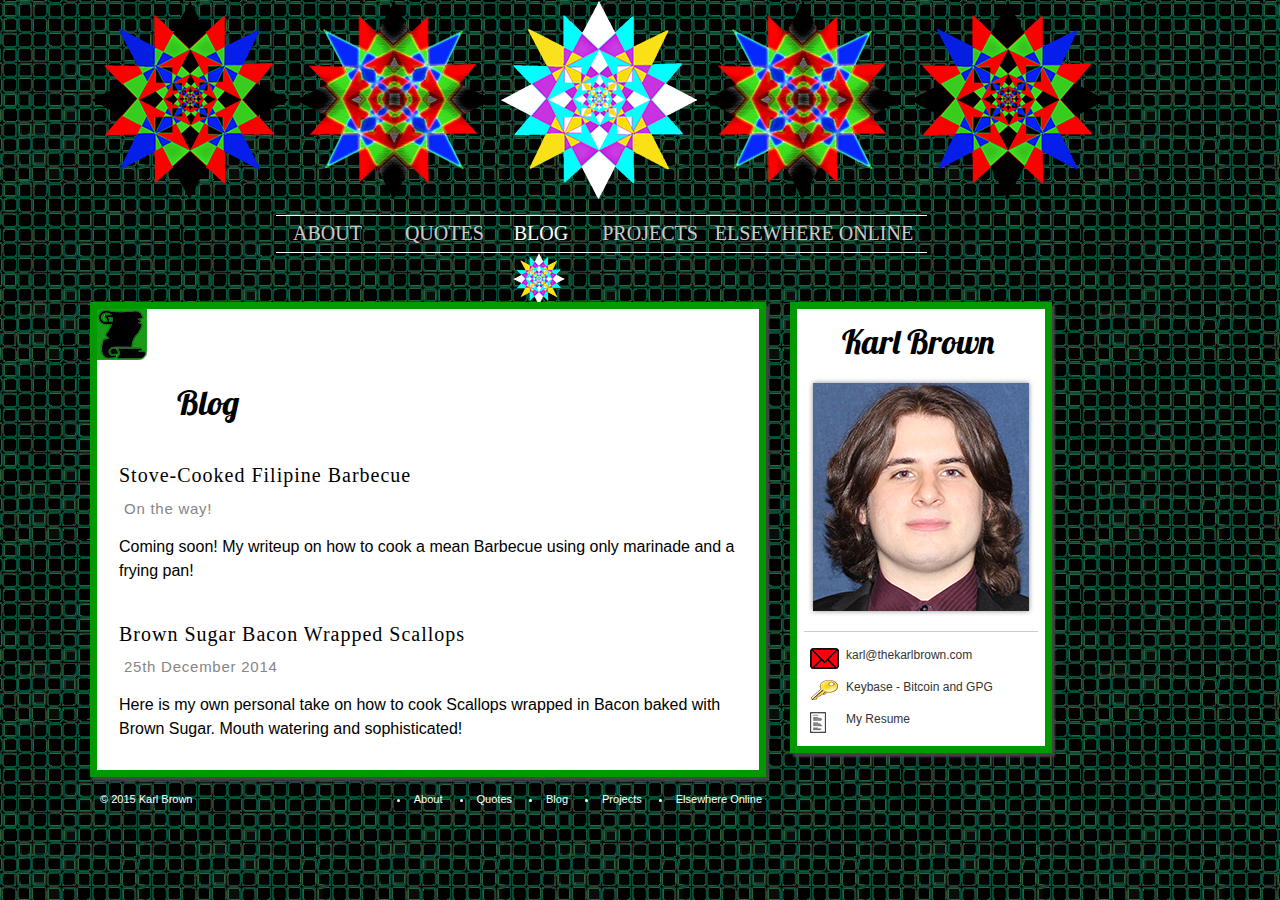
==== blog.html @ bcec787d "First Website Commit" ====
<!DOCTYPE html>
<html lang="en">
<head>
  <meta charset="utf-8">
  <meta name="viewport" content="width=device-width, initial-scale=1.0, maximum-scale=2.0, user-scalable=yes" />
  <meta property="og:site_name" content="Karl Brown <&gt; Blog"/>
<meta property="og:title" content="Karl Brown <&gt; Blog"/>
<meta property="og:url" content="http://www.thekarlbrown.com/blog.html"/>
<meta property="og:type" content="website"/>
<meta property="og:image" content="image/metaface.jpg"/>
<meta itemprop="name" content="Karl Brown <&gt; Blog"/>
<meta itemprop="url" content="http://www.thekarlbrown.com/blog.html"/>
<meta itemprop="thumbnailUrl" content="image/metaface.jpg"/>
<link rel="image_src" href="image/metaface.jpg" />
<meta itemprop="image" content="image/metaface.jpg"/>
<meta name="description" content="Karl Brown <&gt; Blog" />
  <title>Karl Brown <&gt; Blog</title>



  <link rel="stylesheet" type="text/css" href="https://github.com/necolas/normalize.css/blob/master/normalize.css">
  <link media="Screen" rel="stylesheet" type="text/css" href="css/style.css" class="cssfx">
  <!--<link media="handheld, only screen and (max-width: 480px), only screen and (max-device-width: 480px)" href="css/mobile.css" type="text/css" rel="stylesheet" class="cssfx" />
<![endif]-->

  <link rel="shortcut icon" type="image/x-icon" href="/images/favicon.ico">
  <link href='http://fonts.googleapis.com/css?family=Lobster' rel='stylesheet' type='text/css'>
  <link href='http://fonts.googleapis.com/css?family=Slabo+27px' rel='stylesheet' type='text/css'>
</head>

<body class="blog">
  <div id="page">
    <div id="container">

     <a href="about.html"><img id="logo" src="images/logo2.png" /></a>
	   <a href="quotes.html"><img id="logo" src="images/logo1.png" /></a>
	   <a  href="blog.html"><img id="logo" src="images/logo3.png"/></a>
	   <a href="projects.html" ><img id="logo" src="images/logo1.png" /></a>
	   <a href="elsewhere.html"><img id="logo" src="images/logo2.png" /></a>
	  

      <header>
	<div id="offset">
        <nav id="links">
	  
          <ul style="list-style: none;">
            <li class="about"><a href="about.html">About</a></li>
            <li class="quotes"><a href="quotes.html">Quotes</a></li>
            <li class="blog"><a href="blog.html">Blog</a></li>
            <li class="projects"><a href="projects.html">Projects</a></li>
			<li class="elsewhere"><a href="elsewhere.html">Elsewhere Online</a></li>
          </ul>
        </nav>
	</div>

<img class="current" src="images/current3.png" alt="Selection">
      </header>

      <section class="main content-area">
	
          <a href="blog.html">
	    <img alt="Blog" class="bookmark" src="images/blog.png">	  
	  </a>
	

	        <h1>Blog</h1>
			<article>
          <a href="blog.html" ><h2>Stove-Cooked Filipine Barbecue</a></h2>
          <h3 class="date">On the way!</h3>
		  <p>Coming soon! My writeup on how to cook a mean Barbecue using only marinade and a frying pan!</p>	    
        </article>
		<article>
          <a href="blog/brownbaconscallops.html" ><h2>Brown Sugar Bacon Wrapped Scallops</a></h2>
		  <h3 class="date">25th December 2014</h3>
	  <p>Here is my own personal take on how to cook Scallops wrapped in Bacon baked with Brown Sugar. Mouth watering and sophisticated!</p>
        </article>
    

     

      </section>

      <aside id="info" class="content-area">
	<h1 title="Karl Brown">Karl Brown</h1>
        <img class="portrait" src="images/metaface.jpg" alt="Photo of Karl">
        <aside id="contact">
          <ul>
		  
            <li class="email" ><a href="mailto:karl@thekarlbrown.com">karl@thekarlbrown.com</a></li>
            <li class="key"><a href="https://keybase.io/thekarlbrown">Keybase - Bitcoin and GPG</a></li>
	   <li class="resume"><a href="Resume.pdf">My Resume</a>
          </ul>
        </aside>
      </aside>

      <footer>
        <span class="copyright">&copy; 2015 Karl Brown</span>
        <ul>
 <li class="about"><a href="about.html">About</a></li>
            <li class="quotes"><a href="quotes.html">Quotes</a></li>
            <li class="blog"><a href="blog.html">Blog</a></li>
            <li class="projects"><a href="projects.html">Projects</a></li>
			<li class="elsewhere"><a href="elsewhere.html">Elsewhere Online</a></li>
        </ul>
      </footer>

    </div
  </div>

</body>
</html>
---- css/style.css ----
/* Overall Style */

body {
  font: 100%/1.5em 'Slabo', sans-serif;
  color: #OOOOOO;

  margin: 0; 
  padding: 0;

  background-image: url(../images/back2.png);
  background-repeat: repeat;
}
#container {
  width: 1100px;
  margin: 0 auto;
}

h1 { font: normal 34px/36px 'Lobster', sans-serif; color: black; }
h2 { font: normal 25px/22px 'Slabo', serif; letter-spacing: 0.05em; line-height: 26px;}
h3 { font: normal 22px/22px 'Slabo', serif; letter-spacing: 0.05em; }
h4 { font: normal 12px/12px 'Slabo', serif; letter-spacing: 0.05em; }

.light { font-size: 22px }
h2.light { font-size: 20px; }
h2.title { font-size: 22px; padding-bottom: 10px; }

h2 ol {
  margin-bottom: 0px;
  margin-top: 0px;
}

h2 ol li {
  padding-bottom: 0px;
}

h1 a, 
h2 a,
h3 a, 
h4 a { 
  color: inherit; 
  text-decoration: none; 
}

h1 a:hover, 
h2 a:hover,
h3 a:hover,
h4 a:hover {
  color: #666; 
}

p { 
  padding: 0;
  margin: 0 0 17px 0;
}

p.caption {
  padding-top: 10px;
  font-style: italic;
}

.center { 
  display: block;
  margin: 5px auto;
}

header { 
  width: 100%; 
  margin-top: 8px;
  padding-bottom: 8px;
  position: relative; 
}


/*Navigation */
header #offset {
    width: 868px;
    margin: 0 auto 41px auto;
}

header #links { 
  width: 651px;
  height: 36px;
  font-size:20px;
  margin-left: 70px;
  border-top: 1px solid #FFFFFF;
  border-bottom: 1px solid #FFFFFF;

  position: relative;
  overflow: visible;

  text-transform: uppercase;
  font-family: 'Slabo', serif;
}

header #links a { 
  color: #cacaca; 
  text-decoration: none; 
}

#links a:hover, 
#links a.hover,
/* Highlight Link */
body.about    #links .about    a,
body.quotes #links .quotes a,
body.projects  #links .projects  a,
body.blog     #links .blog     a,
body.elsewhere    #links .elsewhere    a {
  color: #fff; 
  text-shadow: 0 0 3px #1b1b1b;
}


#links ul { 

  left: 5px; 
  top: 8px; 

  width: 100%; 
  padding: 5px 0 0 0; 
  margin: 0; 

  z-index: 100; 
}


#links .about, 
#links .quotes ,
#links .elsewhere, 
#links .blog,
#links .projects{ float: left; }


#links .quotes { background-position: 0px 0px; }
#links .projects { background-position: right 5px; }
#links .about    { padding: 0 17px 0 17px; }
#links .quotes { padding-left: 26px; }
#links .blog   { padding: 0 17px 0 30px; }
#links .projects { padding: 0 17px 0  }
#links .elsewhere { padding-right: 0px; } 


/* Move for current page*/
header .current { 
  position: absolute; 

  bottom: -3px; 
  display: none; 
}

/* Move star based on page */
body.about    header .current { left: 210px;  display: block; }
body.quotes  header .current { left: 327px; display: block; }
body.blog     header .current { left: 423px; display: block;}
body.projects header .current { left: 533px; display: block;}
body.elsewhere    header .current { left: 700px; display: block; }

.portrait { 
  padding: 0px; 
  box-shadow: 0px 0px 5px #888; 
  display: block;
}

/* Content area rules*/
.content-area {
  float: left;
  background-color: white;
  border: 7px solid #009900;
  box-shadow: 3px 4px 2px #444;

  position: relative;
  overflow: visible;
}

.content-area img.pagepic { 

  position: absolute; 
  top: -10px; 
  left: 20px; 
}

.content-area h1 { 
  margin-left: 80px; 
  margin-top: 18px; 
}

/* Main Area*/
.main { 
  width: 662px; 
  float: left; 
  min-height: 400px; 
  padding-bottom: 10px;
  margin-left: auto;
  margin-right: auto;
	
}

.main h1 { color: #000000; }

.main article { padding: 2px 22px 2px 22px; }

.main article li {
  padding-bottom: 7px;
}

.main article h2 li {
  padding-bottom: 0px;
}

.main p a, 
.main li a { 
  color: #888;
  text-decoration: none;
}
.main p a:hover,
.main li a:hover { color: #333; }

/* Sidebar*/
#info {
  width: 248px;
  margin-left: 24px;
  overflow: hidden;
  font-size: 75%;
}

#info aside {
  margin: 7px;
  margin-top: 20px;
}

#info p {
  padding: 10px;
}

#info h1 { 
  margin-top: 15px;
  margin-left: 45px; 
  color: #000000;
}
#info h2 { 
  margin-top: 15px;
  margin-left: 7px; 
  color: #aaaaaa;
}

#info img {
  margin-left: auto;
  margin-right: auto;
}

#contact { 
  border-top: 1px solid #ccc; 
}

#contact ul { 
  list-style: none;
  padding: 11px 0 0 0;
  margin: 0;
}

#contact li {
  padding: 0 0 8px 0; 
  margin: 0;
  margin-left: 6px;
}

#contact a {
  text-decoration: none;
  color: #333;
  background-repeat: no-repeat;
  padding-left: 36px;
  padding-bottom: 10px;
}

#contact .email  a { background-image: url(../images/email.png); background-position: 0 0; }
#contact .key    a { background-image: url(../images/key.png); background-position: 0 0; }
#contact .resume a { background-image: url(../images/resume.jpg); background-positon: 10,0; }


/* About*/

#bio { 
  margin-top: 18px;
}

#bio .portrait {
  float: left;
  margin-right: 15px;
}


/* Projects and Quotes Tab*/

body.quotes-subpage .main,
body.software-subpage .main {
  font-family: 'Nobile', serif;
  font-size: 100%;
  line-height: 1.5em;
}

/* Projects Tab */

.main .links {
  position: absolute;
  right: 15px;
  top: 15px;
}

.main .links,
.main .links a {
  font: normal 13px/17px 'Nobile', sans-serif; 
}

.main .links tr {
  border-top: 1px solid #999999;
  border-bottom: 1px solid #999999;
}

.main .links th {
  text-align: right;
  padding-right: 20px;
  color: #999;
  font-weight: normal;
}

.main .links td {
  min-width: 115px;
  padding: 7px 0;
  font-weight: bold;
}
.main .links td a { 
  color: black;
  text-decoration: none;
}
.main .links td a:hover { color: #666; }


/* Quotes Tab*/

body.quotes-subpage .main article {
  padding-top: 18px;
}

body.quote-subpage .main p:first-child:first-letter { 
  float: left; 
  font-weight: bold;

  padding-top: 6px; 
  padding-right: 8px; 

  font-size: 70px;
  line-height: 50px;
  padding-right: 10px;
}

.code {
  font-family: monospace;
  white-space: pre;
  display: block;
}

.highlight pre {
  white-space: pre; 
  overflow-x: scroll;
  word-wrap: normal;
}


/* GitHub Style */

code, tt {
  margin: 0 2px;
  padding: 0 5px;
  white-space: nowrap;
  border: 1px solid #eaeaea;
  background-color: #f8f8f8;
  border-radius: 3px; }
 
pre code {
  margin: 0;
  padding: 0;
  white-space: pre;
  border: none;
  background: transparent; }
 
.highlight pre {
  background-color: #f8f8f8;
  border: 1px solid #cccccc;
  font-size: 13px;
  line-height: 19px;
  overflow: auto;
  padding: 6px 10px;
  border-radius: 3px; }
 
pre {
  background-color: #f8f8f8;
  border: 1px solid #cccccc;
  font-size: 13px;
  line-height: 19px;
  overflow: auto;
  padding: 6px 10px;
  border-radius: 3px; }
  pre code, pre tt {
    background-color: transparent;
    border: none; }


/* Blog Tab */

ul#stacked,
ul#stacked li {
    margin: 0;
    padding: 0;
}

ul#stacked li {
    display: inline-block;
    vertical-align: top;
}

body.blog-subpage .main article {
  padding-top: 3px;
}

body.blog-subpage h3.date {
  position: absolute;
  top: -7px;
  right: 15px;
  font-size: 19px;
  color: #bbb;
}

body.blog .rss {
  position: absolute;
  top: 15px;
  right: 15px;
  font-size: 19px;
  color: #bbb;
}

body.blog .feed {
  opacity: 0.5;
}

body.blog h3.date {
  font-size: 15px;
  font-family: 'Slabo', sans-serif;
  color: #878585;
  margin-top: -7px;
  margin-left: 5px;
}

body.blog h2:not(.unspaced) {
  font-size: 20px;
}

body.blog-subpage h1 {
    margin-top: 40px;
}

body.blog-subpage img.nice {
    max-width: 100%;
    padding: 6px; 
    box-shadow: 0px 0px 5px #888; 
    display: block;
    margin-left: auto;
    margin-right: auto;
    margin-bottom: 15px;
}


/* Bottom footer*/
footer {
  width: 662px;
  clear: both;
  color: #FFFFFF;
  font-size: 11px;
  padding: 10px;
  margin-bottom: 20px;
  font-family: 'Comic-Sans', sans-serif;
}

footer a {
  color: inherit;
  text-decoration: none;
}
footer a:hover { 
  color: #9b9b9b; 
  text-shadow: 0 0 3px #3b3b3b;
}

footer .copyright { float: left; }

footer ul { 
  list-style-type: disc; 
  float: right; 
  padding: 0; 
  margin: 0; 
}

footer li { 
  margin-left: 30px; 
  padding-left: 4px; 
  float: left; 
}

iframe {
  display: block;
  margin-left: auto;
  margin-right: auto;
  margin-top: 5px;
  margin-bottom: 20px;
}

blockquote {
  margin: 1em 40px;
  position: relative;
  text-align: justify;
}

blockquote:before {
  display: block;
  content: "\201C";
  font-size: 80px;
  position: absolute;
  left: -40px;
  top: 20px;
  color: #7a7a7a;
}

ul.follow {
    clear: left;
    list-style: none;
    margin-left: auto;
    margin-right: auto;
    width:300px;
}

ul.follow li {
    display: block;
    float: left;
}

ul.social-buttons{
    float: left;
    list-style: none;
    margin: 5px 0 20px 0;
    padding: 0;
}

ul.social-buttons li{
    display: block;
    float: left;
    margin-right: 10px;
}

li.social-buttons-follow {
    margin-top: -5px;
    margin-left: 7px;
}
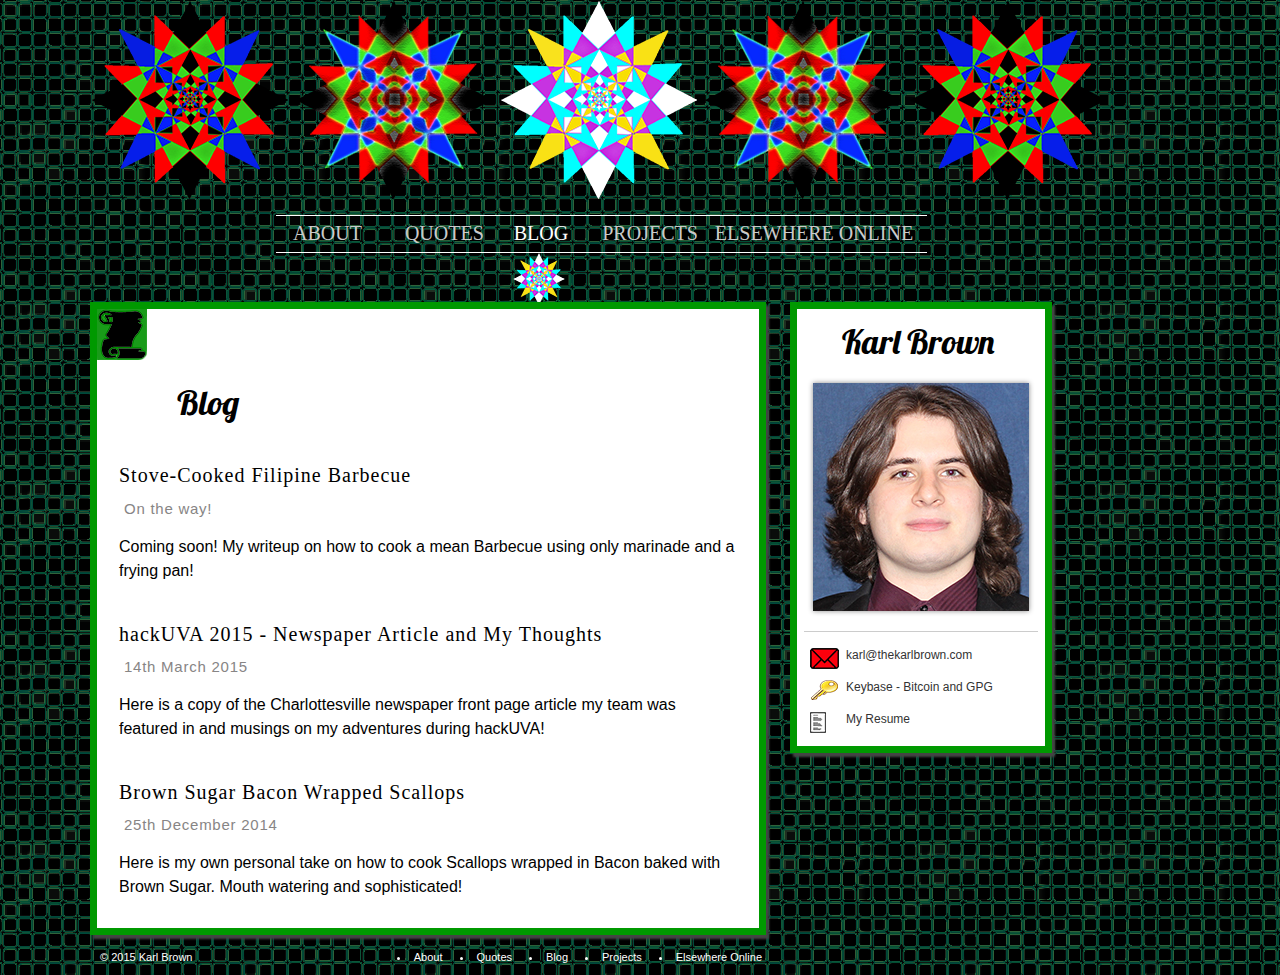
==== commit 53882393: "HackUVA Writeup" ====
--- a/blog.html
+++ b/blog.html
@@ -70,6 +70,11 @@
 		  <p>Coming soon! My writeup on how to cook a mean Barbecue using only marinade and a frying pan!</p>	    
         </article>
 		<article>
+		<a href="blog/hackuva2015.html" ><h2>hackUVA 2015 - Newspaper Article and My Thoughts</a></h2>
+          <h3 class="date">14th March 2015</h3>
+		  <p>Here is a copy of the Charlottesville newspaper front page article my team was featured in and musings on my adventures during hackUVA!</p>	    
+        </article>
+		<article>
           <a href="blog/brownbaconscallops.html" ><h2>Brown Sugar Bacon Wrapped Scallops</a></h2>
 		  <h3 class="date">25th December 2014</h3>
 	  <p>Here is my own personal take on how to cook Scallops wrapped in Bacon baked with Brown Sugar. Mouth watering and sophisticated!</p>
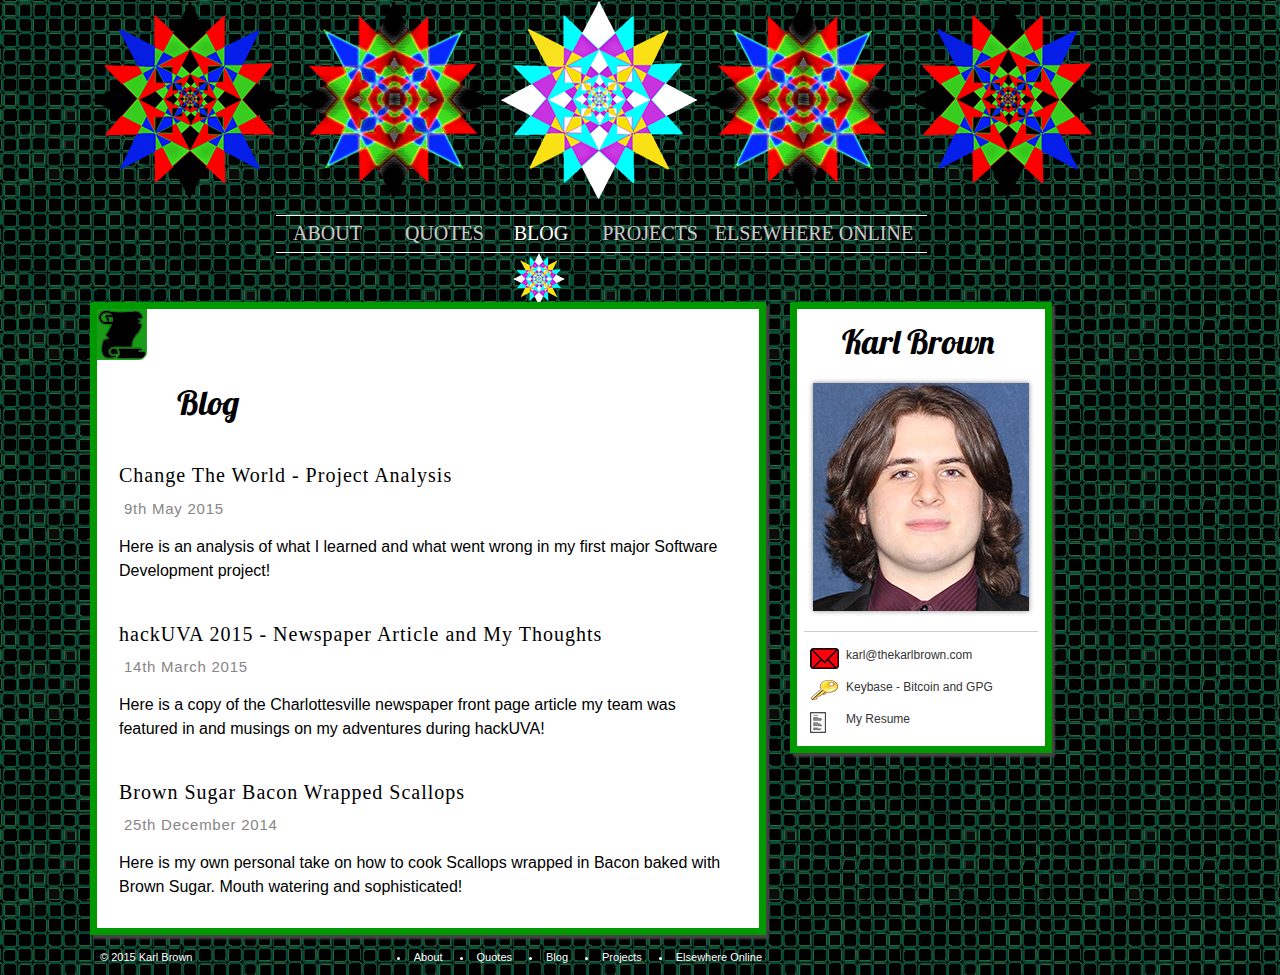
==== commit d078976f: "Blog Entry + Resume  - Updated Resume  - Added Change the World Blog Writeup  - Removed Placeholder " ====
--- a/blog.html
+++ b/blog.html
@@ -65,9 +65,9 @@
 
 	        <h1>Blog</h1>
 			<article>
-          <a href="blog.html" ><h2>Stove-Cooked Filipine Barbecue</a></h2>
-          <h3 class="date">On the way!</h3>
-		  <p>Coming soon! My writeup on how to cook a mean Barbecue using only marinade and a frying pan!</p>	    
+          <a href="blog/changetheworld.html" ><h2>Change The World - Project Analysis</a></h2>
+          <h3 class="date">9th May 2015</h3>
+		  <p>Here is an analysis of what I learned and what went wrong in my first major Software Development project!</p>	    
         </article>
 		<article>
 		<a href="blog/hackuva2015.html" ><h2>hackUVA 2015 - Newspaper Article and My Thoughts</a></h2>
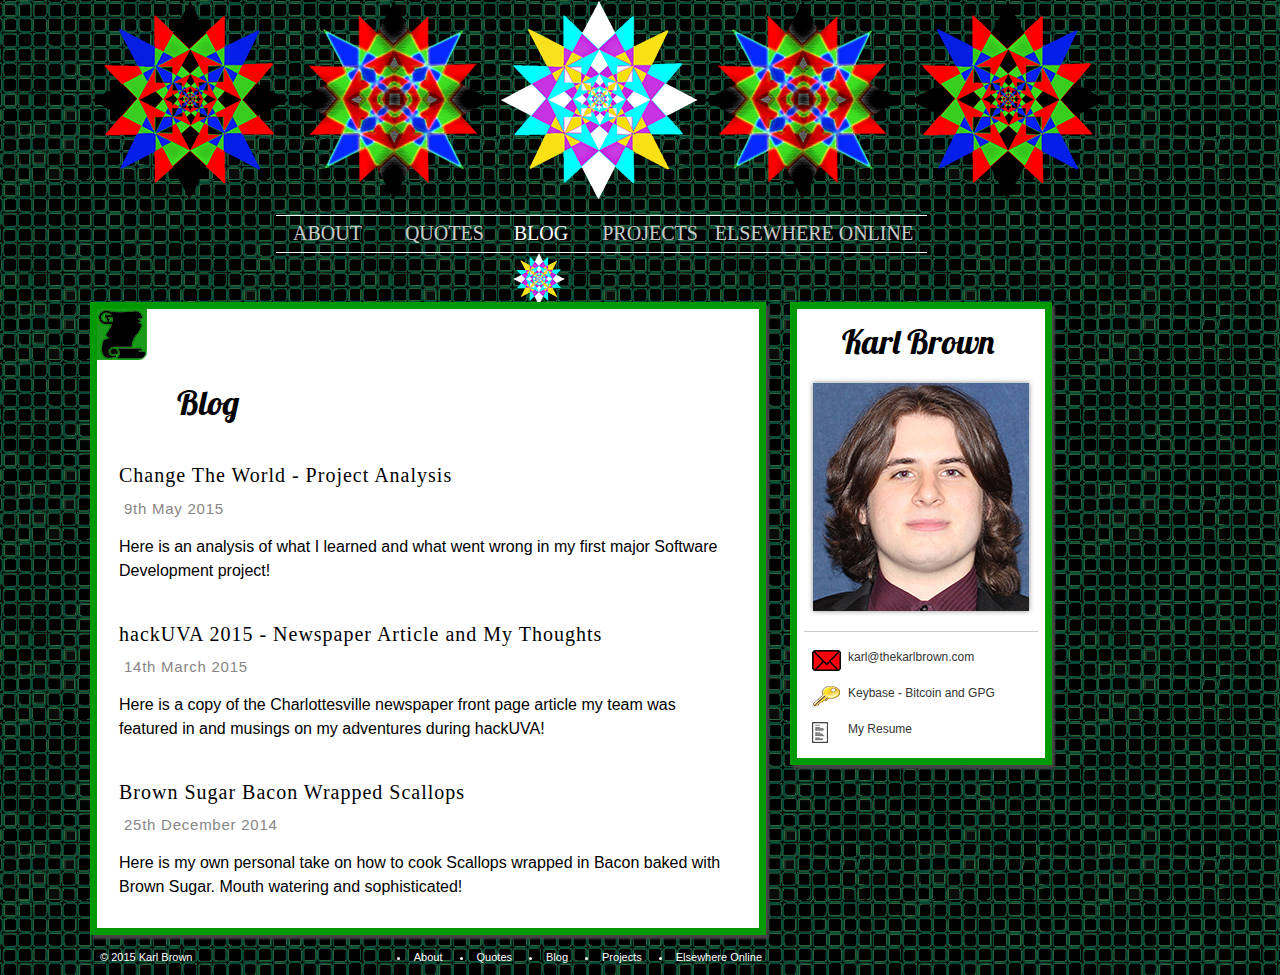
==== commit e00cb990: "JavaScript Update  - Added JavaScript to highlight mouseover on contact info  - Updated CSS to accom" ====
--- a/blog.html
+++ b/blog.html
@@ -27,6 +27,16 @@
   <link href='http://fonts.googleapis.com/css?family=Lobster' rel='stylesheet' type='text/css'>
   <link href='http://fonts.googleapis.com/css?family=Slabo+27px' rel='stylesheet' type='text/css'>
 </head>
+
+<!-- Javascript code to highlight my Links in the aside -->
+<script>
+function highlightAside(targetAside){
+ document.getElementById(targetAside).style.backgroundColor='#35D635';
+}
+function restoreAside(targetAside){
+document.getElementById(targetAside).style.backgroundColor='#FFFFFF';
+}
+</script>
 
 <body class="blog">
   <div id="page">
@@ -91,9 +101,9 @@
         <aside id="contact">
           <ul>
 		  
-            <li class="email" ><a href="mailto:karl@thekarlbrown.com">karl@thekarlbrown.com</a></li>
-            <li class="key"><a href="https://keybase.io/thekarlbrown">Keybase - Bitcoin and GPG</a></li>
-	   <li class="resume"><a href="Resume.pdf">My Resume</a>
+            <li class="email" id="email" onmouseover="highlightAside('email')" onmouseout="restoreAside('email')"><a href="mailto:karl@thekarlbrown.com">karl@thekarlbrown.com</a></li>
+            <li class="key" id="key" onmouseover="highlightAside('key')" onmouseout="restoreAside('key')"><a href="https://keybase.io/thekarlbrown">Keybase - Bitcoin and GPG</a></li>
+			<li class="resume" id="resume" onmouseover="highlightAside('resume')" onmouseout="restoreAside('resume')"><a href="Resume.pdf">My Resume</a></li>
           </ul>
         </aside>
       </aside>
--- a/css/style.css
+++ b/css/style.css
@@ -258,9 +258,9 @@
 }
 
 #contact li {
-  padding: 0 0 8px 0; 
+  padding: 2px 0px 10px 8px; 
   margin: 0;
-  margin-left: 6px;
+  margin-left: 0px;
 }
 
 #contact a {
@@ -273,7 +273,7 @@
 
 #contact .email  a { background-image: url(../images/email.png); background-position: 0 0; }
 #contact .key    a { background-image: url(../images/key.png); background-position: 0 0; }
-#contact .resume a { background-image: url(../images/resume.jpg); background-positon: 10,0; }
+#contact .resume a { background-image: url(../images/resume.jpg); background-positon: 0,0; }
 
 
 /* About*/
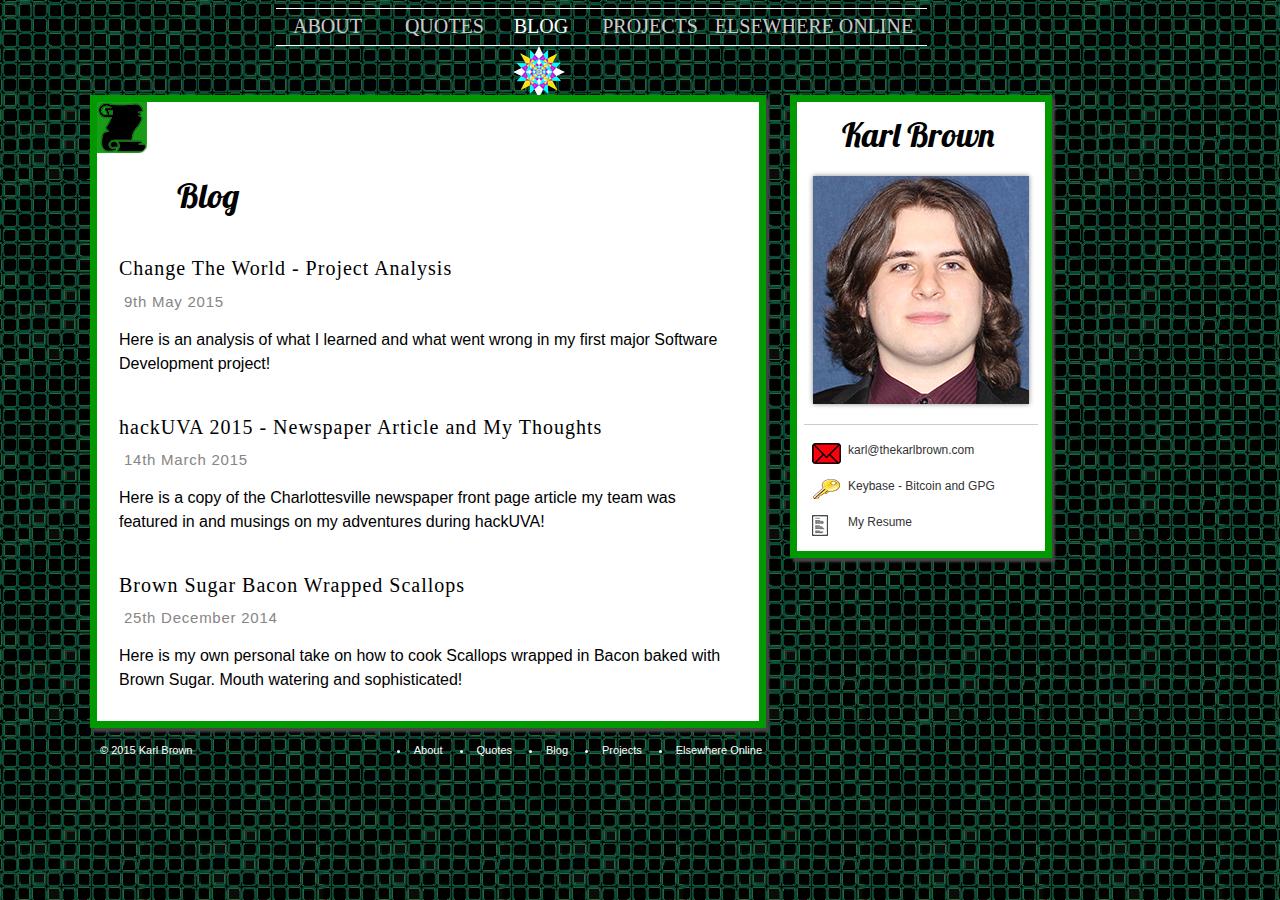
==== commit 64a9407e: "Updated professional website and resume" ====
--- a/blog.html
+++ b/blog.html
@@ -42,14 +42,7 @@
   <div id="page">
     <div id="container">
 
-     <a href="about.html"><img id="logo" src="images/logo2.png" /></a>
-	   <a href="quotes.html"><img id="logo" src="images/logo1.png" /></a>
-	   <a  href="blog.html"><img id="logo" src="images/logo3.png"/></a>
-	   <a href="projects.html" ><img id="logo" src="images/logo1.png" /></a>
-	   <a href="elsewhere.html"><img id="logo" src="images/logo2.png" /></a>
-	  
-
-      <header>
+	<header>
 	<div id="offset">
         <nav id="links">
 	  
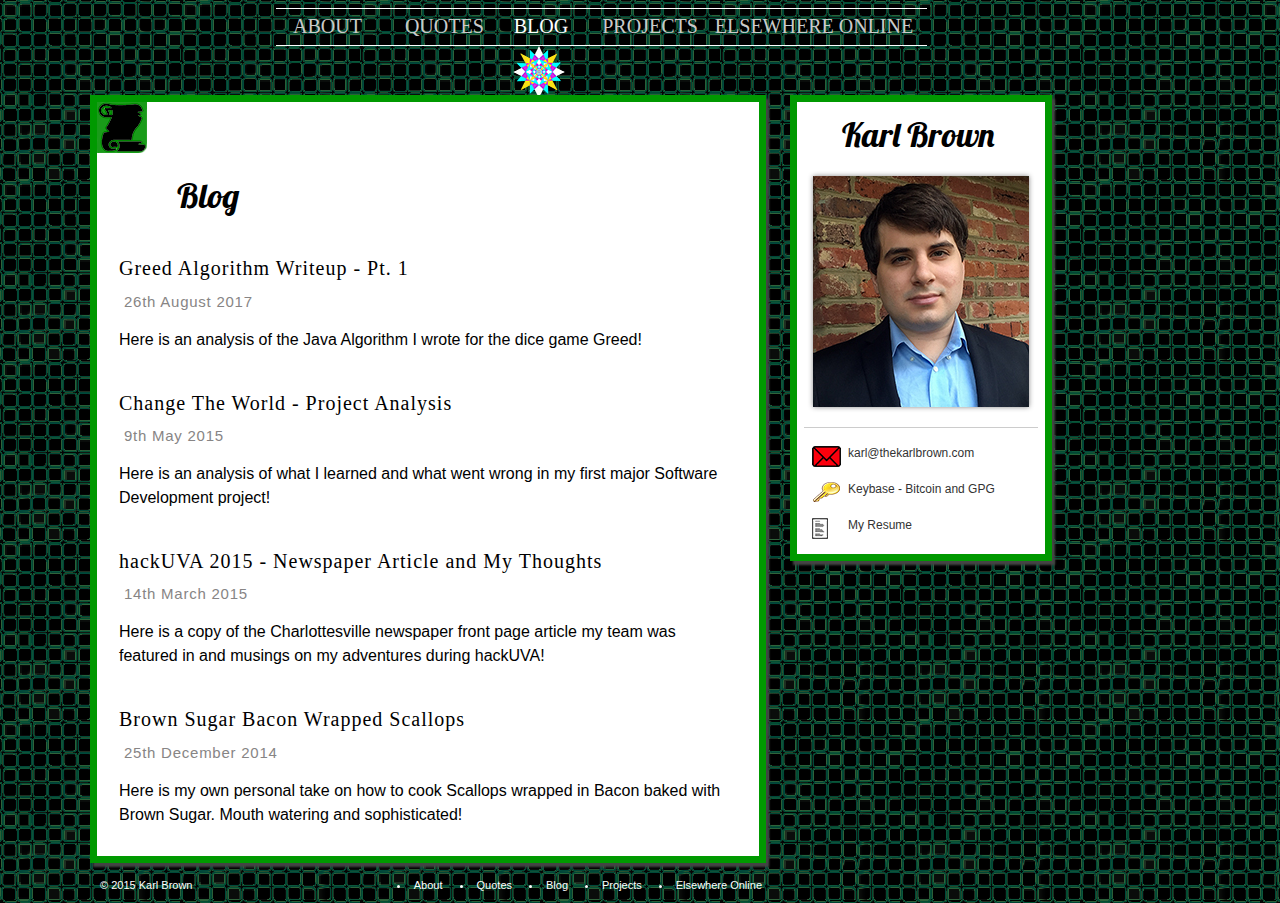
==== commit 3a1c88c7: "Updated site with new Resume and Blog writeup for Java project" ====
--- a/blog.html
+++ b/blog.html
@@ -45,7 +45,7 @@
 	<header>
 	<div id="offset">
         <nav id="links">
-	  
+
           <ul style="list-style: none;">
             <li class="about"><a href="about.html">About</a></li>
             <li class="quotes"><a href="quotes.html">Quotes</a></li>
@@ -60,31 +60,36 @@
       </header>
 
       <section class="main content-area">
-	
+
           <a href="blog.html">
-	    <img alt="Blog" class="bookmark" src="images/blog.png">	  
+	    <img alt="Blog" class="bookmark" src="images/blog.png">
 	  </a>
-	
+
 
 	        <h1>Blog</h1>
+          <article>
+              <a href="blog/greedalgorithmpt1.html" ><h2>Greed Algorithm Writeup - Pt. 1</a></h2>
+              <h3 class="date">26th August 2017</h3>
+    		  <p>Here is an analysis of the Java Algorithm I wrote for the dice game Greed!</p>
+            </article>
 			<article>
           <a href="blog/changetheworld.html" ><h2>Change The World - Project Analysis</a></h2>
           <h3 class="date">9th May 2015</h3>
-		  <p>Here is an analysis of what I learned and what went wrong in my first major Software Development project!</p>	    
+		  <p>Here is an analysis of what I learned and what went wrong in my first major Software Development project!</p>
         </article>
 		<article>
 		<a href="blog/hackuva2015.html" ><h2>hackUVA 2015 - Newspaper Article and My Thoughts</a></h2>
           <h3 class="date">14th March 2015</h3>
-		  <p>Here is a copy of the Charlottesville newspaper front page article my team was featured in and musings on my adventures during hackUVA!</p>	    
+		  <p>Here is a copy of the Charlottesville newspaper front page article my team was featured in and musings on my adventures during hackUVA!</p>
         </article>
 		<article>
           <a href="blog/brownbaconscallops.html" ><h2>Brown Sugar Bacon Wrapped Scallops</a></h2>
 		  <h3 class="date">25th December 2014</h3>
 	  <p>Here is my own personal take on how to cook Scallops wrapped in Bacon baked with Brown Sugar. Mouth watering and sophisticated!</p>
         </article>
-    
 
-     
+
+
 
       </section>
 
@@ -93,7 +98,7 @@
         <img class="portrait" src="images/metaface.jpg" alt="Photo of Karl">
         <aside id="contact">
           <ul>
-		  
+
             <li class="email" id="email" onmouseover="highlightAside('email')" onmouseout="restoreAside('email')"><a href="mailto:karl@thekarlbrown.com">karl@thekarlbrown.com</a></li>
             <li class="key" id="key" onmouseover="highlightAside('key')" onmouseout="restoreAside('key')"><a href="https://keybase.io/thekarlbrown">Keybase - Bitcoin and GPG</a></li>
 			<li class="resume" id="resume" onmouseover="highlightAside('resume')" onmouseout="restoreAside('resume')"><a href="Resume.pdf">My Resume</a></li>
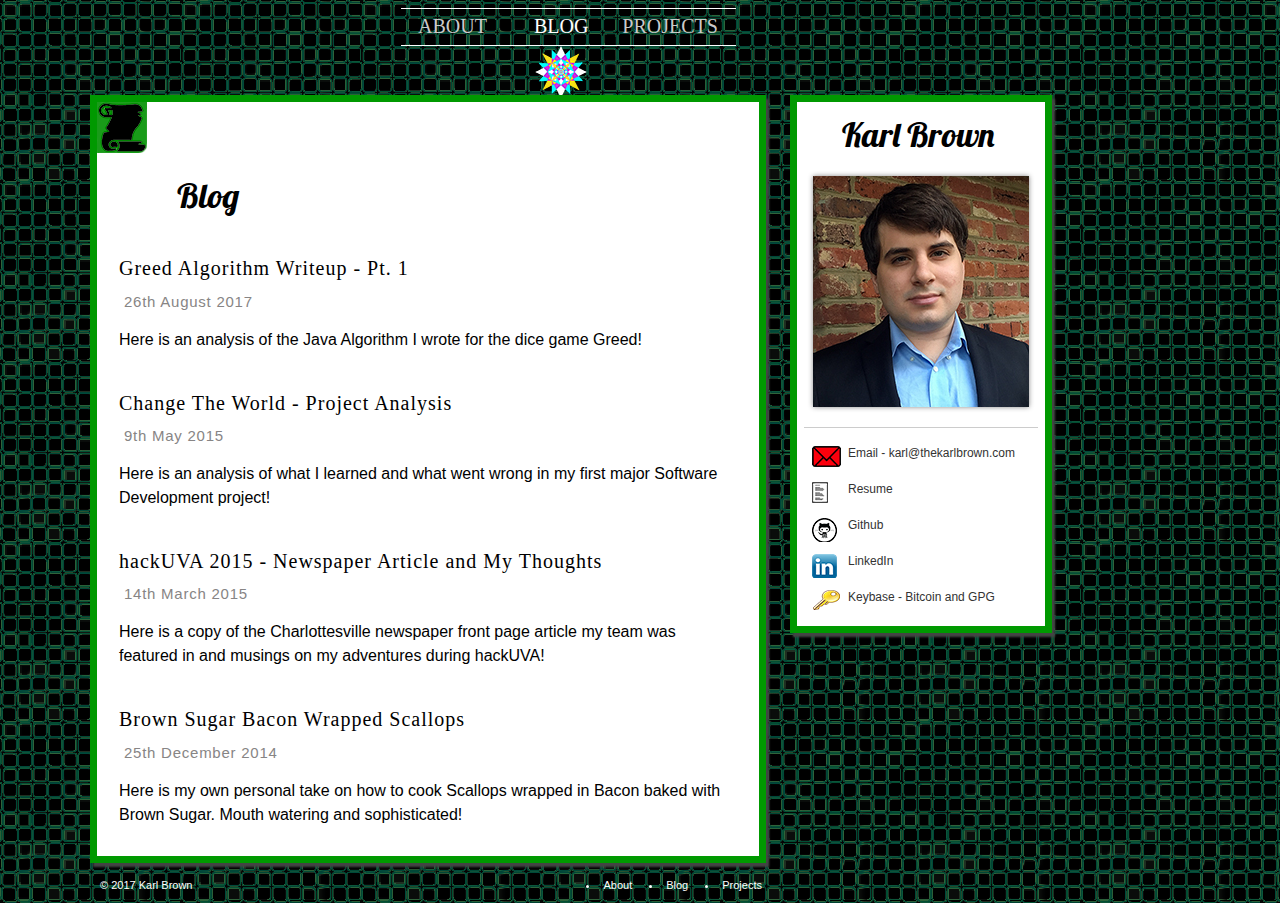
==== commit 4c720ae6: "Initial Website streamline, updated projects" ====
--- a/blog.html
+++ b/blog.html
@@ -48,15 +48,13 @@
 
           <ul style="list-style: none;">
             <li class="about"><a href="about.html">About</a></li>
-            <li class="quotes"><a href="quotes.html">Quotes</a></li>
             <li class="blog"><a href="blog.html">Blog</a></li>
             <li class="projects"><a href="projects.html">Projects</a></li>
-			<li class="elsewhere"><a href="elsewhere.html">Elsewhere Online</a></li>
           </ul>
         </nav>
 	</div>
 
-<img class="current" src="images/current3.png" alt="Selection">
+<img class="current" src="images/current2.png" alt="Selection">
       </header>
 
       <section class="main content-area">
@@ -97,23 +95,24 @@
 	<h1 title="Karl Brown">Karl Brown</h1>
         <img class="portrait" src="images/metaface.jpg" alt="Photo of Karl">
         <aside id="contact">
+		
           <ul>
-
-            <li class="email" id="email" onmouseover="highlightAside('email')" onmouseout="restoreAside('email')"><a href="mailto:karl@thekarlbrown.com">karl@thekarlbrown.com</a></li>
-            <li class="key" id="key" onmouseover="highlightAside('key')" onmouseout="restoreAside('key')"><a href="https://keybase.io/thekarlbrown">Keybase - Bitcoin and GPG</a></li>
-			<li class="resume" id="resume" onmouseover="highlightAside('resume')" onmouseout="restoreAside('resume')"><a href="Resume.pdf">My Resume</a></li>
+		  
+            <li class="email" id="email" onmouseover="highlightAside('email')" onmouseout="restoreAside('email')"><a href="mailto:karl@thekarlbrown.com">Email - karl@thekarlbrown.com</a></li> 
+			<li class="resume" id="resume" onmouseover="highlightAside('resume')" onmouseout="restoreAside('resume')"><a href="Resume.pdf">Resume</a></li>
+			<li class="github" id="github" onmouseover="highlightAside('github')" onmouseout="restoreAside('github')"><a href="https://github.com/thekarlbrown">Github</a></li>
+			<li class="linkedin" id="linkedin" onmouseover="highlightAside('linkedin')" onmouseout="restoreAside('linkedin')"><a href="https://www.linkedin.com/in/thekbrown">LinkedIn</a></li>
+			<li class="key" id="key" onmouseover="highlightAside('key')" onmouseout="restoreAside('key')"><a href="https://keybase.io/thekarlbrown">Keybase - Bitcoin and GPG</a></li>
           </ul>
         </aside>
       </aside>
 
       <footer>
-        <span class="copyright">&copy; 2015 Karl Brown</span>
+        <span class="copyright">&copy; 2017 Karl Brown</span>
         <ul>
  <li class="about"><a href="about.html">About</a></li>
-            <li class="quotes"><a href="quotes.html">Quotes</a></li>
             <li class="blog"><a href="blog.html">Blog</a></li>
             <li class="projects"><a href="projects.html">Projects</a></li>
-			<li class="elsewhere"><a href="elsewhere.html">Elsewhere Online</a></li>
         </ul>
       </footer>
 
--- a/css/style.css
+++ b/css/style.css
@@ -73,12 +73,12 @@
 
 /*Navigation */
 header #offset {
-    width: 868px;
+    width: 618px;
     margin: 0 auto 41px auto;
 }
 
 header #links { 
-  width: 651px;
+  width: 335px;
   height: 36px;
   font-size:20px;
   margin-left: 70px;
@@ -101,10 +101,8 @@
 #links a.hover,
 /* Highlight Link */
 body.about    #links .about    a,
-body.quotes #links .quotes a,
 body.projects  #links .projects  a,
-body.blog     #links .blog     a,
-body.elsewhere    #links .elsewhere    a {
+body.blog     #links .blog     a {
   color: #fff; 
   text-shadow: 0 0 3px #1b1b1b;
 }
@@ -124,19 +122,13 @@
 
 
 #links .about, 
-#links .quotes ,
-#links .elsewhere, 
 #links .blog,
 #links .projects{ float: left; }
 
-
-#links .quotes { background-position: 0px 0px; }
 #links .projects { background-position: right 5px; }
 #links .about    { padding: 0 17px 0 17px; }
-#links .quotes { padding-left: 26px; }
 #links .blog   { padding: 0 17px 0 30px; }
 #links .projects { padding: 0 17px 0  }
-#links .elsewhere { padding-right: 0px; } 
 
 
 /* Move for current page*/
@@ -148,11 +140,9 @@
 }
 
 /* Move star based on page */
-body.about    header .current { left: 210px;  display: block; }
-body.quotes  header .current { left: 327px; display: block; }
-body.blog     header .current { left: 423px; display: block;}
-body.projects header .current { left: 533px; display: block;}
-body.elsewhere    header .current { left: 700px; display: block; }
+body.about    header .current { left: 335px;  display: block; }
+body.blog     header .current { left: 445px; display: block;}
+body.projects header .current { left: 550px; display: block;}
 
 .portrait { 
   padding: 0px; 
@@ -274,6 +264,9 @@
 #contact .email  a { background-image: url(../images/email.png); background-position: 0 0; }
 #contact .key    a { background-image: url(../images/key.png); background-position: 0 0; }
 #contact .resume a { background-image: url(../images/resume.jpg); background-positon: 0,0; }
+#contact .github    a { background-image: url(../images/github.png); background-position: 0 0; }
+#contact .linkedin a { background-image: url(../images/linkedin.png); background-positon: 0,0; }
+
 
 
 /* About*/
@@ -287,17 +280,13 @@
   margin-right: 15px;
 }
 
-
-/* Projects and Quotes Tab*/
-
-body.quotes-subpage .main,
+/* Projects Tab */
+
 body.software-subpage .main {
   font-family: 'Nobile', serif;
   font-size: 100%;
   line-height: 1.5em;
 }
-
-/* Projects Tab */
 
 .main .links {
   position: absolute;
@@ -332,37 +321,6 @@
   text-decoration: none;
 }
 .main .links td a:hover { color: #666; }
-
-
-/* Quotes Tab*/
-
-body.quotes-subpage .main article {
-  padding-top: 18px;
-}
-
-body.quote-subpage .main p:first-child:first-letter { 
-  float: left; 
-  font-weight: bold;
-
-  padding-top: 6px; 
-  padding-right: 8px; 
-
-  font-size: 70px;
-  line-height: 50px;
-  padding-right: 10px;
-}
-
-.code {
-  font-family: monospace;
-  white-space: pre;
-  display: block;
-}
-
-.highlight pre {
-  white-space: pre; 
-  overflow-x: scroll;
-  word-wrap: normal;
-}
 
 
 /* GitHub Style */
